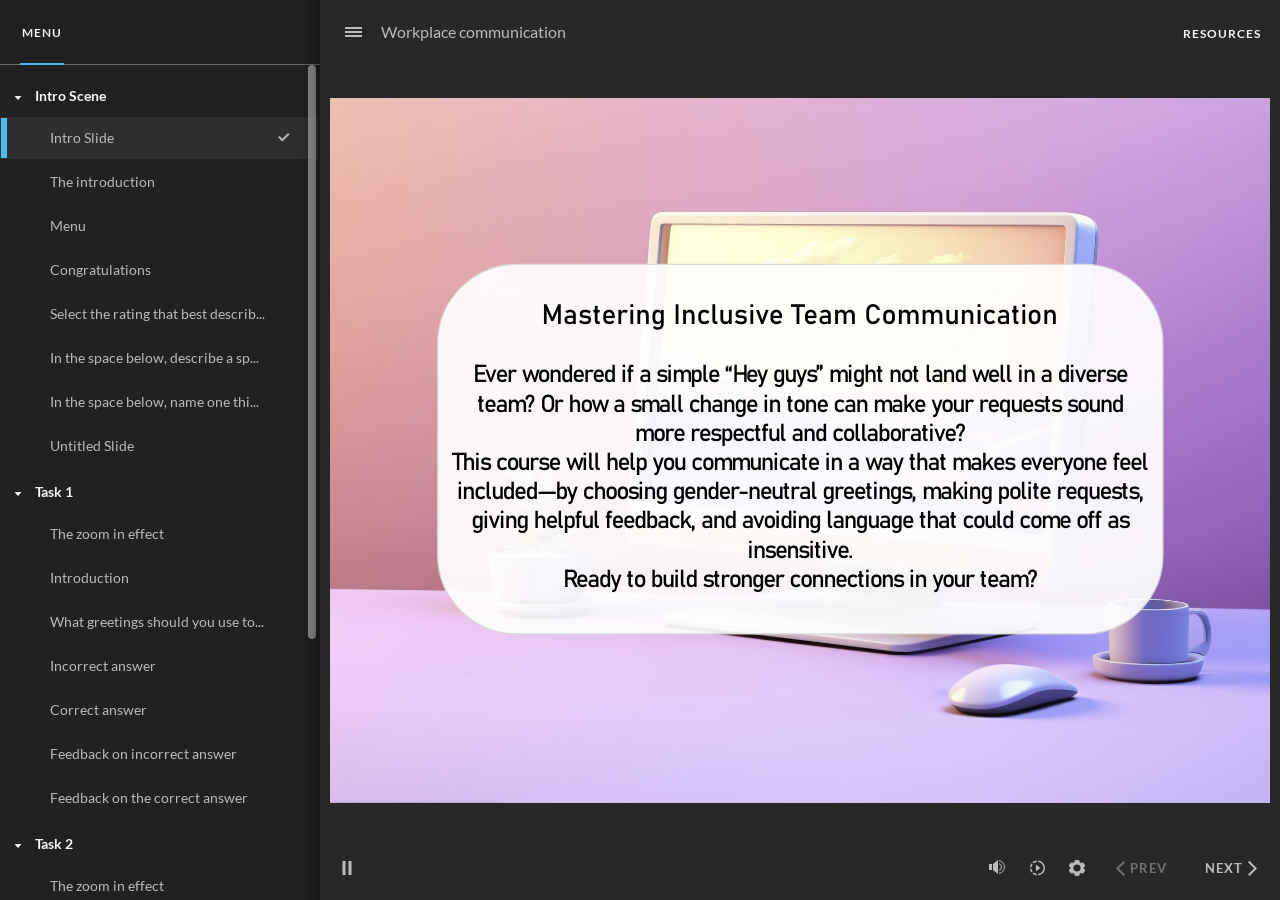
==== index.html @ 2d6ed720 "A course on inclusive worplace communication" ====
﻿<!doctype html>
<html lang="en-US">
<head>
  <meta charset="utf-8">
  <!-- Created using Storyline 360 x64 - http://www.articulate.com  -->
  <!-- version: 3.101.34961.0 -->
  <title>Workplace communication</title>
  <meta http-equiv="x-ua-compatible" content="IE=edge"/>
  <meta name="viewport" content="width=device-width,initial-scale=1,user-scalable=no,shrink-to-fit=no,minimal-ui"/>
  <meta name="apple-mobile-web-app-capable" content="yes"/>
  <style>
    html, body { height: 100%; padding: 0; margin: 0 }
    #app { height: 100%; width: 100%; }
  </style>

  <script>
    window.DS = {};
    window.globals = {
      DATA_PATH_BASE: '',
      HAS_FRAME: true,
      HAS_SLIDE: true,

      lmsPresent: false,
      tinCanPresent: false,
      cmi5Present: false,
      aoSupport: false,
      scale: 'Scaled',
      captureRc: false,
      browserSize: 'optimal',
      bgColor: '#282828',
      features: 'DropInBase,JsApiBasics,MultipleQuizTracking,NativePrompts,PlayerSizeOption,TextEntryCharacterLimit',
      themeName: 'unified',
      preloaderColor: '#FFFFFF',
      suppressAnalytics: false,
      productChannel: 'stable',
      publishSource: 'storyline',
      aid: 'aid|1b029edd-de6f-5a23-82f0-3f2872d6f61d',
      cid: '80463174-1983-4706-8e01-4f8bc8d28437',
      playerVersion: '3.101.34961.0',
      publishTimestamp: '2025-09-23T17:53:17.5507432Z',
      maxIosVideoElements: 10,
      connectionSettings: { message: 'You%20are%20offline.%20Trying%20to%20reconnect...', useDarkTheme: false, mode: 'disabled' },
      hasFeature: function(feature) {
        return this.features.split(',').includes(feature);
      },
      
      parseParams: function(qs) {
        if (window.globals.parsedParams != null) {
          return window.globals.parsedParams;
        }
        qs = (qs || window.location.search.substr(1)).split('+').join(' ');
        var params = {},
            tokens,
            re = /[?&]?([^=]+)=([^&]*)/g;

        while (tokens = re.exec(qs)) {
          params[decodeURIComponent(tokens[1]).trim()] =
            decodeURIComponent(tokens[2]).trim();
        }
        window.globals.parsedParams = params;
        return params;
      }

    };

    if (window.flagsUnderTest != null) {
      window.globals.features = window.flagsUnderTest.reduce((accum, feature) => {
        if (!accum.includes(feature)) {
          accum.push(feature);
        }
        return accum;
      }, window.globals.features.split(',')).join();
    }
  </script>
  <script>
    var isIe11 = ('ActiveXObject' in window || window.MSBlobBuilder != null)
      && window.msCrypto != null && !window.ActiveXObject;
    if (isIe11) {
      window.globals.unsupportedBrowser = true;
      document.write(atob('[base64]'));
    }
  </script>

  <script>
    if (window.globals.hasFeature('Localization')) {
      
      
    }
  </script>

  
  <script>window.THREE = { };</script>
  
</head>
<body style="background: #282828" class="cs-HTML theme-unified">
  <!-- 360 -->
  <script>!function(){var e,i=/iPhone/i,o=/iPod/i,n=/iPad/i,t=/\biOS-universal(?:.+)Mac\b/i,r=/\bAndroid(?:.+)Mobile\b/i,a=/Android/i,d=/(?:SD4930UR|\bSilk(?:.+)Mobile\b)/i,p=/Silk/i,l=/Windows Phone/i,u=/\bWindows(?:.+)ARM\b/i,b=/BlackBerry/i,s=/BB10/i,c=/Opera Mini/i,f=/\b(CriOS|Chrome)(?:.+)Mobile/i,h=/Mobile(?:.+)Firefox\b/i,v=function(e){return void 0!==e&&"MacIntel"===e.platform&&"number"==typeof e.maxTouchPoints&&e.maxTouchPoints>1&&"undefined"==typeof MSStream};e=function(e){var m={userAgent:"",platform:"",maxTouchPoints:0};e||"undefined"==typeof navigator?"string"==typeof e?m.userAgent=e:e&&e.userAgent&&(m={userAgent:e.userAgent,platform:e.platform,maxTouchPoints:e.maxTouchPoints||0}):m={userAgent:navigator.userAgent,platform:navigator.platform,maxTouchPoints:navigator.maxTouchPoints||0};var g=m.userAgent,y=g.split("[FBAN");void 0!==y[1]&&(g=y[0]),void 0!==(y=g.split("Twitter"))[1]&&(g=y[0]);var A=function(e){return function(i){return i.test(e)}}(g),w={apple:{phone:A(i)&&!A(l),ipod:A(o),tablet:!A(i)&&(A(n)||v(m))&&!A(l),universal:A(t),device:(A(i)||A(o)||A(n)||A(t)||v(m))&&!A(l)},amazon:{phone:A(d),tablet:!A(d)&&A(p),device:A(d)||A(p)},android:{phone:!A(l)&&A(d)||!A(l)&&A(r),tablet:!A(l)&&!A(d)&&!A(r)&&(A(p)||A(a)),device:!A(l)&&(A(d)||A(p)||A(r)||A(a))||A(/\bokhttp\b/i)},windows:{phone:A(l),tablet:A(u),device:A(l)||A(u)},other:{blackberry:A(b),blackberry10:A(s),opera:A(c),firefox:A(h),chrome:A(f),device:A(b)||A(s)||A(c)||A(h)||A(f)},any:!1,phone:!1,tablet:!1};return w.any=w.apple.device||w.android.device||w.windows.device||w.other.device,w.phone=w.apple.phone||w.android.phone||w.windows.phone,w.tablet=w.apple.tablet||w.android.tablet||w.windows.tablet,w}(),"object"==typeof exports&&"undefined"!=typeof module?module.exports=e:"function"==typeof define&&define.amd?define((function(){return e})):this.isMobile=e}();
    window.isMobile.apple.tablet = window.isMobile.apple.tablet ||
      (navigator.platform === 'MacIntel' && navigator.maxTouchPoints > 1);
    window.isMobile.apple.device = window.isMobile.apple.device || window.isMobile.apple.tablet;
    window.isMobile.tablet = window.isMobile.tablet || window.isMobile.apple.tablet;
    window.isMobile.any = window.isMobile.any || window.isMobile.apple.tablet;
  </script>

  <div id="focus-sink" tabindex="-1"></div>

  <div id="preso"></div>
  <script>
    (function() {

      var classTypes = [ 'desktop', 'mobile', 'phone', 'tablet' ];

      var addDeviceClasses = function(prefix, testObj) {
        var curr, i;
        for (i = 0; i < classTypes.length; i++) {
          curr = classTypes[i];
          if (testObj[curr]) {
            document.body.classList.add(prefix + curr);
          }
        }
      };

      var params = window.globals.parseParams(),
          isDevicePreview = params.devicepreview === '1',
          isPhoneOverride = params.deviceType === 'phone' || (isDevicePreview && params.phone == '1'),
          isTabletOverride = (params.deviceType === 'tablet' || isDevicePreview) && !isPhoneOverride,
          isMobileOverride = isPhoneOverride || isTabletOverride;

      var deviceView = {
        desktop: !window.isMobile.any && !isMobileOverride,
        mobile: window.isMobile.any || isMobileOverride,
        phone: isPhoneOverride || (window.isMobile.phone && !isTabletOverride),
        tablet: isTabletOverride || window.isMobile.tablet
      };

      window.globals.deviceView = deviceView;
      window.isMobile.desktop = !window.isMobile.any;
      window.isMobile.mobile = window.isMobile.any;

      addDeviceClasses('view-', deviceView);

    })();
  </script>
  
  <script src='story_content/triggers.js' type=text/javascript></script>
<script src='story_content/user.js' type=text/javascript></script>
  <div class="slide-loader"></div>

  <script>
    var doc = document, loader = doc.body.querySelector('.slide-loader'); [ 1, 2, 3 ].forEach(function(n) { var d = doc.createElement('div'); d.style.backgroundColor = window.globals.preloaderColor; d.classList.add('mobile-loader-dot'); d.classList.add('dot' + n); loader.appendChild(d); });
  </script>

  <div class="mobile-load-title-overlay" style="display: none">
    <div class="mobile-load-title">Workplace communication</div>
  </div>

  <div class="mobile-chrome-warning"></div>

  
<style>
  .warn-connection-dialog {
    display: none;
    background: transparent;
    pointer-events: all;
    position: fixed;
    left: 0;
    top: 0;
    width: 100%;
    height: 100%;
    z-index: 999;
  }

  .warn-connection-content {
    pointer-events: all;
    border-radius: 4px;
    background: white;
    border: 1px solid #E7E7E7;
    color: #333333;
    box-shadow: 0 2px 4px rgba(0, 0, 0, 0.25);
    transition: all 150ms ease-out;
    position: absolute;
    white-space: nowrap;
  }

  .view-phone.is-landscape .warn-connection-content {
    left: 23px;
    bottom: 23px;
  }

  .view-tablet.is-landscape .warn-connection-content {
    left: 50%;
    top: 20px;
    transform: translateX(-50%);
  }

  .view-mobile.is-portrait .warn-connection-content {
    transform: translate(-50%, calc(-100% - 15px));
  }

  .warn-connection-content p {
    display: inline-block;
    margin: 0 8px 0 0;
    line-height: 33px;
    font-size: 11px;
  }

  .warn-connection-content svg {
    position: relative;
    vertical-align: middle;
    margin: 0 2px 2px 8px;
  }

  .view-desktop .warn-connection-content {
    left: 1.5em;
    bottom: 1.5em;
  }

  .view-desktop .warn-connection-content p {
    font-size: 1.1em;
  }

  .is-offline .warn-connection-dialog {
    display: block;
  }

  .is-offline .cs-panel * {
    pointer-events: none !important;
  }

  .is-offline .cs-panel {
    pointer-events: all !important;
  }

  .is-offline #nav-controls * {
    pointer-events: none !important;
  }

  .is-offline #nav-controls {
    pointer-events: all !important;
  }
</style>

<div class="warn-connection-dialog" role="alertdialog" aria-modal="true" tabindex="0" aria-labelledby="warn-connection-message">
  <div class="warn-connection-content">
    <svg width="17" height="15" viewBox="0 0 17 15" xmlns="http://www.w3.org/2000/svg">
      <path fill="#8F0000" stroke="white" d="M16.07,12.98 L15.88,12.23 L9.51,1.21 C8.97,0.26,7.6,0.26,7.06,1.21 L0.69,12.23 C0.15,13.16,0.81,14.36,1.91,14.36 H14.65 C15.47,14.36,16.05,13.7,16.07,12.98 Z"/>
      <path fill="white" stroke="white" d="M8.58,5.5 C8.35,5.28,8.5,5.35,8.21,5.32 C8.09,5.35,7.97,5.49,7.96,5.67 C7.97,5.79,7.98,5.92,7.98,6.04 L7.98,6.04 C7.99,6.17,8,6.31,8.01,6.43 L8.01,6.44 C8.03,6.92,8.06,7.41,8.09,7.9 L8.09,7.9 C8.12,8.39,8.14,8.88,8.17,9.37 C8.17,9.39,8.18,9.42,8.2,9.44 C8.23,9.46,8.25,9.47,8.28,9.47 C8.31,9.47,8.34,9.46,8.35,9.44 C8.37,9.43,8.38,9.4,8.39,9.35 L8.39,9.34 C8.39,9.24,8.4,9.15,8.4,9.05 L8.4,9.05 C8.41,8.96,8.41,8.86,8.42,8.75 C8.43,8.44,8.45,8.12,8.47,7.81 L8.47,7.81 C8.49,7.49,8.51,7.18,8.53,6.87 C8.55,6.46,8.56,6.05,8.59,5.64 L8.6,5.62 C8.6,5.57,8.59,5.53,8.58,5.5 L8.21,5.32 Z"/>
      <circle fill="white" stroke="white" cx="8.3" cy="11.35" r="0.3"/>
    </svg>
    <p id="warn-connection-message">You are offline. Trying to reconnect...</p>
  </div>
</div>

<script>
  (function() {
    window.DS.connection = {
      warningShown: false,
      assets: {},
      loadingAssetGroup: false,
      retryDelay: 500
    };

    var connectionSettings = window.globals.connectionSettings || {};

    var useConnectionMessages = window.AbortController != null &&
      window.location.protocol != 'file:' &&
      connectionSettings.mode === 'normal';

    window.DS.connection.useConnectionMessages = useConnectionMessages;

    var assetCount = 0;
    var checkLoadedId;


    if (useConnectionMessages && connectionSettings != null) {
      var contentEl = document.querySelector('.warn-connection-content');
      var messageEl = contentEl.querySelector('p');

      if (connectionSettings.useDarkTheme) {
        contentEl.style.borderColor = '#BABBBA';
        contentEl.style.backgroundColor = '#282828';
        contentEl.style.color = '#FFFFFF';
      }

      if (connectionSettings.message != null) {
        messageEl.textContent = window.decodeURIComponent(connectionSettings.message);
      }
    }

    function checkAssetsReady() {
      for (var i in DS.connection.assets) {
        if (!DS.connection.assets[i].success) {
          return false;
        }
      }
      return true;
    }

    function stopAssetGroup() {
      if (!useConnectionMessages) { return; }

      assetCount = 0;

      DS.connection.oldAssetGroup = DS.connection.assets;
      DS.connection.assets = {};
      DS.connection.loadingAssetGroup = false;
      clearInterval(checkLoadedId);
    }

    function startAssetGroup() {
      if (!useConnectionMessages) { return; }
      var ticks = 0;
      clearInterval(checkLoadedId);
      checkLoadedId = setInterval(function() {
        var loaded = 0;
        if (assetCount === 0 && loaded === 0) {
          clearInterval(checkLoadedId);
          return;
        }

        for (var i in DS.connection.assets) {
          if (DS.connection.assets[i].success) {
            loaded++;
          }
        }

        if (assetCount === loaded && checkAssetsReady()) {
          for (var i in DS.connection.assets) {
            if (DS.connection.assets[i].action) {
              DS.connection.assets[i].action();
            }
          }
          hideWarning();
          stopAssetGroup();
        }
      }, 100)
    }

    function requiredAsset(url, action, retry, type) {
      if (!useConnectionMessages) { return; }
      if (DS.connection.assets[url]) { return; }

      DS.connection.assets[url] = {
        success: false, action: action, retry: retry, type: type
      };
      assetCount = Object.keys(DS.connection.assets).length;
      if (!DS.connection.loadingAssetGroup) {
        startAssetGroup();
      }
      DS.connection.loadingAssetGroup = true;
    }

    function assetLoaded(url) {
      if (!useConnectionMessages) { return; }
      if (DS.connection.assets[url]) {
        DS.connection.assets[url].success = true;
      }
    }

    function assetFailed(url) {
      if (!useConnectionMessages) { return; }
      if (!DS.connection.assets[url]) {
        if (/\.js$/.test(url) && url.indexOf('transcripts') === -1) {
          setTimeout(function() {
            if (DS.connection.lastSlideLoaded != null) {
              DS.connection.lastSlideLoaded();
            }
          }, DS.connection.retryDelay);
        }
        return;
      }
      if (!DS.connection.warningShown) { showWarning(); }
      if (DS.connection.assets[url].retry) {
        setTimeout(function() {
          if (!DS.connection.assets[url].success) {
            DS.connection.assets[url].retry()
          }
        }, DS.connection.retryDelay);
      }
    }

    function hideWarning() {
      document.body.classList.remove('is-offline');
      DS.connection.warningShown = false;
      enableKeys();
    }
    DS.connection.hideWarning = hideWarning

    function showWarning(btn) {
      document.body.classList.add('is-offline')
      DS.connection.warningShown = true;
      updateWarningPosition();
      disableKeys();
    }

    function updateWarningPosition() {
      if (!DS.connection.warningShown) {
        return;
      }

      var isPortrait = document.body.classList.contains('is-portrait');
      var isMobile = document.body.classList.contains('view-mobile');
      var warningEl = document.querySelector('.warn-connection-content');

      if (isPortrait && isMobile) {
        var slide = document.querySelector('.primary-slide');
        var slideRect = slide != null
          ? slide.getBoundingClientRect()
          : { top: window.innerHeight, left: 0, width: window.innerWidth };

        warningEl.style.top = `${slideRect.top}px`
        warningEl.style.left = `${slideRect.left + slideRect.width / 2}px`
      } else {
        warningEl.style.top = null;
        warningEl.style.left = null;
      }

      window.requestAnimationFrame(updateWarningPosition);
    }

    function onDisableKeyDown(e) {
      e.preventDefault();
      e.stopImmediatePropagation();
    }

    function onDisableKeyUp(e) {
      e.preventDefault();
      e.stopImmediatePropagation();
    }

    var accStyle = document.createElement('style');
    var warnDialogEl = document.querySelector('.warn-connection-dialog');

    function disableKeys() {
      if (DS.views && DS.views.nsStack && DS.views.nsStack.length === 1) {
        DS.views.nsStack[0].tabReachable = false
        DS.views.nsStack[0].updateTabIndex(true, true);
      }

      accStyle.innerHTML = '.acc-shadow-dom { display: none; }';
      document.body.appendChild(accStyle);

      warnDialogEl.parentNode.append(warnDialogEl);
      warnDialogEl.focus();
    }

    function enableKeys() {
      accStyle.remove();
      if (DS.views && DS.views.nsStack && DS.views.nsStack.length === 1 && DS.views.nsStack[0].name === '_frame') {
        DS.views.nsStack[0].tabReachable = true;
        DS.views.nsStack[0].updateTabIndex();
      }
    }

    // these will all be noops if the feature flag isn't set in
    // the data and `window.globals.features`
    DS.connection.requiredAsset = requiredAsset;
    DS.connection.assetLoaded = assetLoaded;
    DS.connection.assetFailed = assetFailed;
    DS.connection.stopAssetGroup = stopAssetGroup;
    DS.connection.startAssetGroup = startAssetGroup;
  })();
</script>


  <script>
    
    if (window.autoSpider && window.vInterfaceObject) {
      document.querySelector('.mobile-load-title-overlay').style.display = 'none';
    }
  </script>

  

  <link rel="stylesheet" href="html5/data/css/output.min.css" data-noprefix/>
</body>
<script src="html5/lib/scripts/bootstrapper.min.js"></script>
</html>
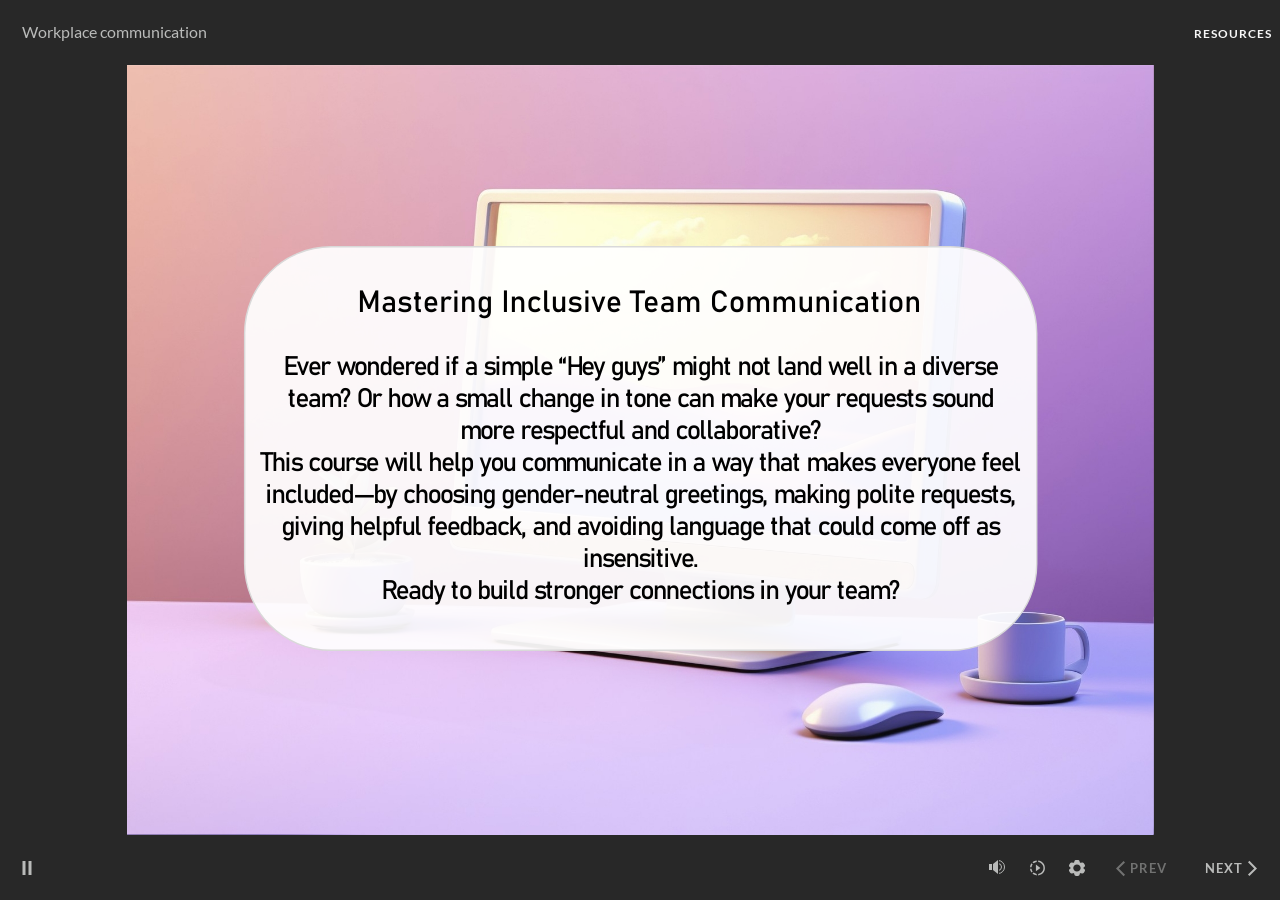
==== commit 632ed5f0: "A course on workplace communication" ====
--- a/index.html
+++ b/index.html
@@ -37,7 +37,7 @@
       aid: 'aid|1b029edd-de6f-5a23-82f0-3f2872d6f61d',
       cid: '80463174-1983-4706-8e01-4f8bc8d28437',
       playerVersion: '3.101.34961.0',
-      publishTimestamp: '2025-09-23T17:53:17.5507432Z',
+      publishTimestamp: '2025-09-25T08:00:53.3633577Z',
       maxIosVideoElements: 10,
       connectionSettings: { message: 'You%20are%20offline.%20Trying%20to%20reconnect...', useDarkTheme: false, mode: 'disabled' },
       hasFeature: function(feature) {
--- a/html5/data/css/output.min.css
+++ b/html5/data/css/output.min.css
@@ -1,53 +1,53 @@
 @font-face {
-  font-family: 'LatoBold Charset1_ BoldCEB84B54';
+  font-family: 'LatoBold Charset1_ BoldBB748706';
   src: url('[data-uri]');
   font-style: normal;
   font-weight: normal;
 }
 @font-face {
-  font-family: 'Lato Charset1_ 6YL5opQT2ECA0C32';
+  font-family: 'Lato Charset1_ 6hcCyAxS4DCF238D';
   src: url('[data-uri]');
   font-style: normal;
   font-weight: normal;
 }
 @font-face {
-  font-family: 'Bahnschrift Light SemiC4B729882';
+  font-family: 'Bahnschrift Light SemiCF019886F';
   src: url('[data-uri]');
   font-style: normal;
   font-weight: normal;
 }
 @font-face {
-  font-family: 'BahnschriftBold ChaBold7CC6399A';
+  font-family: 'BahnschriftBold ChaBoldE2FF4CC6';
   src: url('[data-uri]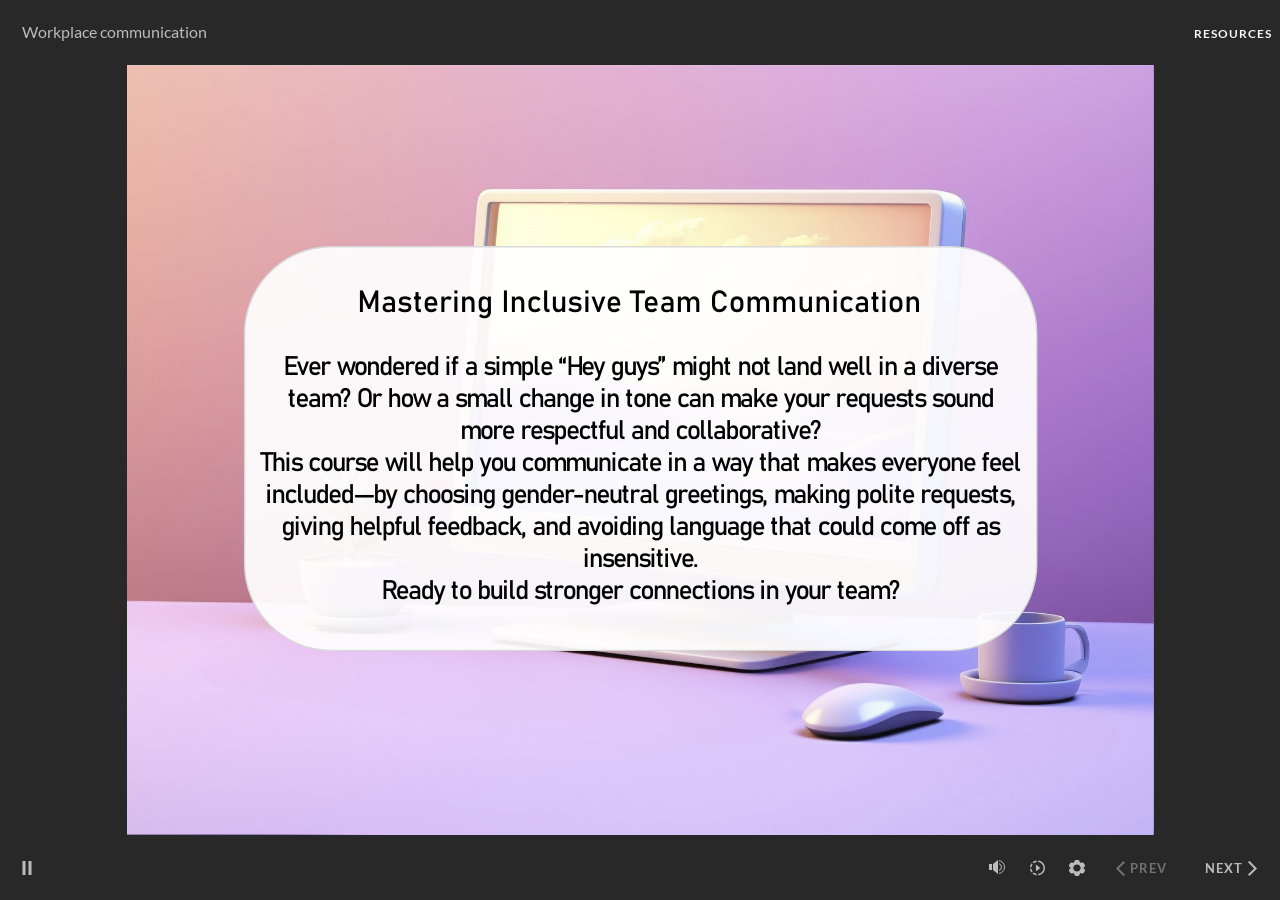
==== commit 6b4c1af7: "Course on Workplace communication" ====
--- a/index.html
+++ b/index.html
@@ -37,7 +37,7 @@
       aid: 'aid|1b029edd-de6f-5a23-82f0-3f2872d6f61d',
       cid: '80463174-1983-4706-8e01-4f8bc8d28437',
       playerVersion: '3.101.34961.0',
-      publishTimestamp: '2025-09-25T08:00:53.3633577Z',
+      publishTimestamp: '2025-09-25T08:09:06.9851469Z',
       maxIosVideoElements: 10,
       connectionSettings: { message: 'You%20are%20offline.%20Trying%20to%20reconnect...', useDarkTheme: false, mode: 'disabled' },
       hasFeature: function(feature) {
--- a/html5/data/css/output.min.css
+++ b/html5/data/css/output.min.css
@@ -1,53 +1,53 @@
 @font-face {
-  font-family: 'LatoBold Charset1_ BoldBB748706';
+  font-family: 'LatoBold Charset1_ Bold1B0758C5';
   src: url('[data-uri]');
   font-style: normal;
   font-weight: normal;
 }
 @font-face {
-  font-family: 'Lato Charset1_ 6hcCyAxS4DCF238D';
+  font-family: 'Lato Charset1_ 6SV2rbQOBFE18C47';
   src: url('[data-uri]');
   font-style: normal;
   font-weight: normal;
 }
 @font-face {
-  font-family: 'Bahnschrift Light SemiCF019886F';
+  font-family: 'Bahnschrift Light SemiC04454D20';
   src: url('[data-uri]');
   font-style: normal;
   font-weight: normal;
 }
 @font-face {
-  font-family: 'BahnschriftBold ChaBoldE2FF4CC6';
+  font-family: 'BahnschriftBold ChaBoldB184B4D6';
   src: url('[data-uri]